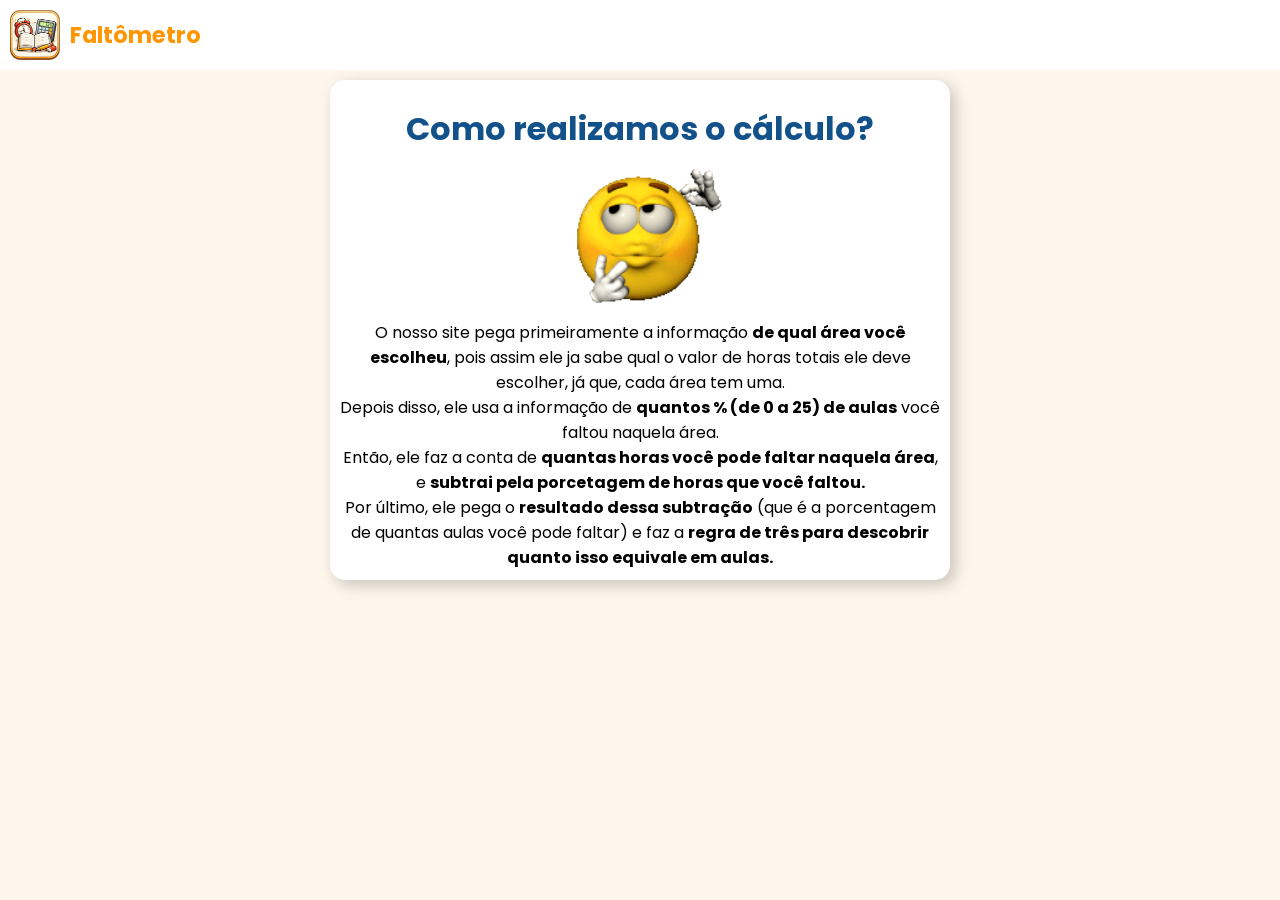
==== explicacao.html @ 8bf8314c "Initial commit" ====
<!DOCTYPE html>
<html lang="pt-br">
<head>
    <meta charset="UTF-8">
    <meta name="viewport" content="width=device-width, initial-scale=1.0">
    <title>Como Funciona?</title>
    <link rel="shortcut icon" href="favicon.ico" type="image/x-icon">
    <link rel="stylesheet" href="style.css">
</head>
<body>
    <header>
        <a href="https://lukashtmls.github.io/sit">
            <img id="imagem_logo"src="favicon.png" alt="Logo" name = "imagem_favicon" id = "imagem_favicon">

            <h1 id="texto_titulo">
                Faltômetro
            </h1>
        </a>

    </header>
    <main>
        <div class = "texto_titulo">
            <h1>Como realizamos o cálculo?</h1>
        </div>
        <div class = "imagem_emoji">  
            <img  name = "imagem_emoji" id = "imagem_emoji" src="fotos/pensando_1.png" alt="pensano">
        </div>
        <div class = "texto_explicacao">
            <p>O nosso site pega primeiramente a informação <strong>de qual área você escolheu</strong>, pois assim ele ja sabe qual o valor de horas totais ele deve escolher, já que, cada área tem uma.
            <p>Depois disso, ele usa a informação de <strong>quantos % (de 0 a 25) de aulas</strong> você faltou naquela área.</p>
            <p>Então, ele faz a conta de <strong>quantas horas você pode faltar naquela área</strong>, e <strong>subtrai pela porcetagem de horas que você faltou.</strong></p>
            <p>Por último, ele pega o <strong>resultado dessa subtração</strong> (que é a porcentagem de quantas aulas você pode faltar) e faz a <strong>regra de três para descobrir quanto isso equivale em aulas.</strong></p>
        </div>
    </main>
</body>
</html>
---- style.css ----
@import url('https://fonts.googleapis.com/css2?family=Poppins:ital,wght@0,100;0,200;0,300;0,400;0,500;0,600;0,700;0,800;0,900;1,100;1,200;1,300;1,400;1,500;1,600;1,700;1,800;1,900&display=swap');

* {
    margin:0%;
    padding:0%
}

input[type="number"]::-webkit-outer-spin-button,
input[type="number"]::-webkit-inner-spin-button {
  -webkit-appearance: none;
  margin: 0;
}

input[type="number"] {
  -moz-appearance: textfield;
}

body{
    background-color: #fdf6ec;
    text-align: center;
}

main h1 {
    margin-top: 15px;
    color:#125189;
}

header{
    background-color: white;
    text-align: center;
    padding-bottom: 10px;
    display: flex;
}

header > a{
    display:flex;
    text-decoration: none;
}

header > a >#imagem_logo {
    margin-left: auto;
    padding-top: 10px;
    width: 50px;
    height: 50px;
    margin: 0;
    margin-left: 10px
    
}

header > a > #texto_titulo {
    text-align: center;
    font-family: Poppins, Arial, Helvetica, sans-serif;
    color: #ff9500;
    font-weight: 700;
    margin-top: 18px;
    margin-left: 10px;
    font-size: 1.4em;
}

main {
    font-family: Poppins, Arial, Helvetica, sans-serif;
    background-color: #ffffff;
    border-radius: 15px;
    box-shadow: 5px 5px 15px #00000035;
    padding: 10px;
    margin: auto;  
    margin-bottom: 10px;
    margin-top: 10px;
    max-width: 600px;
    min-width: 300px;
}

main > #texto_escolha {
    text-align: left;
    margin-top: 30px;
    margin-bottom: 15px;
    font-weight: 600;
    display: block;
    margin-left: 20px;
    color: #125189;
    
}

.input_materias {
    text-align: left;
    margin-left: 80px;
    line-height: 25px;

}

.input_materias2 {
    display: flex;
    justify-content: space-between;
    align-items: center;
    width: 100%;
    box-sizing: border-box;
    line-height: 30px;
}

.input_materias2 input {
    width: 100px;
    padding: 5px;
    height: 25px;
    text-align: center;
    border-radius: 20px;
    border: 1px solid black;
    box-sizing: border-box;
    margin-right: 50px;
    margin-left: auto;
}

.input_materias2 span{
    display: inline-block;
    width: 130px;
    min-width: 130px;
    margin-left: 50px;
    text-align: left;
}

main > #texto_pergunta {
    text-align: left;
    font-weight: 600;
    margin-left: 20px;
    margin-top: 40px;
    color: #125189;
}

main > #input_porcentagem{
    width: 150px;
    text-align: center;
    margin: auto;
    margin-top: 10px;
    height: 40px;
    border-radius: 13px;
    border-width: 2px;
    border-color: black;
    display: block;
    margin-bottom: 15px;
}

main > #botao_calcular,  main > #botao_calcular2{
    background-image: linear-gradient(135deg, #ff9a3c, #ff7a00);
    width:40%;
    padding: 14px;
    margin-bottom:15px;
    color: white;
    border:none;
    border-radius: 12px;
    font-size:1.5em;
    font-weight: 600;
    cursor:pointer;
    box-shadow: 0 8px 20px rgba(255,122,0, 0.25);
    transition: .2s;
    padding: 15px;
}

main > #botao_calcular:hover,  main > #botao_calcular2:hover{
    transform: scale(1.067);
    box-shadow: 0px 0px 35px #ffa856;
}

#botao_calcular2 {
    margin-top: 30px;
}

main > #texto_resultado{
    font-weight: 600;
    font-size: 140%;
    color: #125189

}

.contador {
    display: flex;
    align-items: center;
    gap: 6px;
    margin-right: 20px;
}

.valor_contador {
    min-width: 20px;
    text-align: center;
    font-weight: 600;
    font-size: 1;
    color: #125189;
}

.btn_contador {
    margin-left: 2px;
    background-color: #ff9a3c;
    color: white;
    border: none;
    border-radius: 8px;
    width: 32px;
    height: 32px;
    font-size: 1.2em;
    font-weight: 700;
    cursor: pointer;
    transition: .2s;
}

.btn_contador:hover {
    transform: scale(1.05);
}

main > #texto_creditos{
    margin-top: 10px;
    text-align: center;
}

main hr {
    margin: auto;
    margin-top: 20px;
    width: 90%;
}

main > .fotos {
    padding-bottom: 13px;
}

main > .fotos > a > img {
  border-radius: 50%;
  width: 10%; 
  margin-bottom: 20px;
  transition: 0.2s;
}

main > .fotos > a > img:hover {
  transform: scale(1.15)
}

main > #explicao a{
    font-family: Poppins, Arial, Helvetica, sans-serif;
}

/*
    Página de explicação
*/

.imagem_emoji img{
    width: 37%;
    margin: auto;
    display: block
}

.voltarsite{
    margin-top: 41px;
}
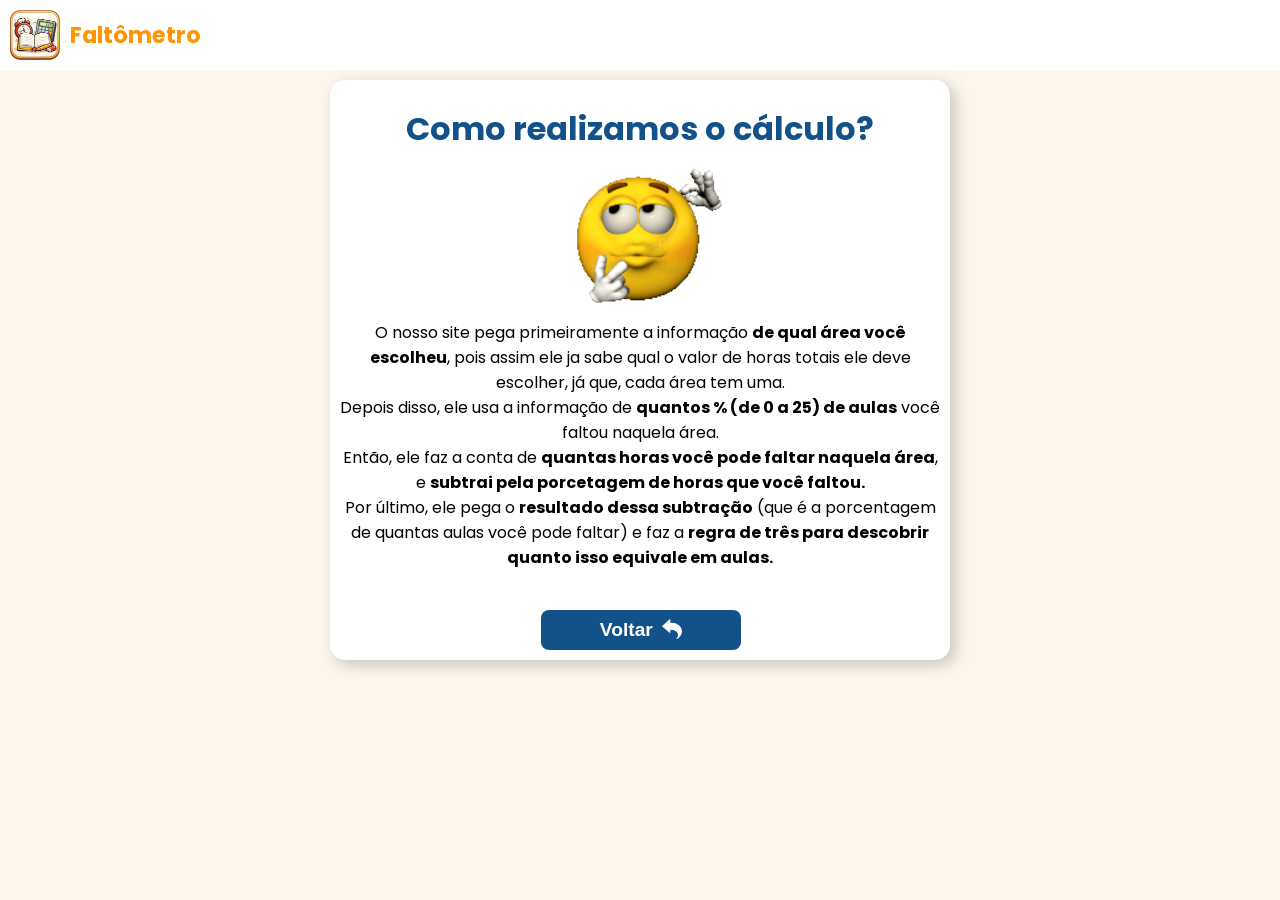
==== commit 5f16c2fb: "3.0 a pagina sla tbm to escrevendo isso aqui pra qm em fodase kkkkk" ====
--- a/explicacao.html
+++ b/explicacao.html
@@ -9,14 +9,13 @@
 </head>
 <body>
     <header>
-        <a href="https://lukashtmls.github.io/sit">
+        <div class="a">
             <img id="imagem_logo"src="favicon.png" alt="Logo" name = "imagem_favicon" id = "imagem_favicon">
 
             <h1 id="texto_titulo">
                 Faltômetro
             </h1>
-        </a>
-
+        </div>
     </header>
     <main>
         <div class = "texto_titulo">
@@ -31,6 +30,11 @@
             <p>Então, ele faz a conta de <strong>quantas horas você pode faltar naquela área</strong>, e <strong>subtrai pela porcetagem de horas que você faltou.</strong></p>
             <p>Por último, ele pega o <strong>resultado dessa subtração</strong> (que é a porcentagem de quantas aulas você pode faltar) e faz a <strong>regra de três para descobrir quanto isso equivale em aulas.</strong></p>
         </div>
+
+        <div class="botao_voltar">
+            <button onclick="window.history.back()" id="botao_voltar">Voltar <span><img src="fotos/seta.png" alt="seta"></span> </button>
+        </div>
     </main>
+
 </body>
 </html>
--- a/style.css
+++ b/style.css
@@ -32,12 +32,12 @@
     display: flex;
 }
 
-header > a{
+header > .a{
     display:flex;
     text-decoration: none;
 }
 
-header > a >#imagem_logo {
+header > .a >#imagem_logo {
     margin-left: auto;
     padding-top: 10px;
     width: 50px;
@@ -47,7 +47,7 @@
     
 }
 
-header > a > #texto_titulo {
+header > .a > #texto_titulo {
     text-align: center;
     font-family: Poppins, Arial, Helvetica, sans-serif;
     color: #ff9500;
@@ -167,7 +167,6 @@
     font-weight: 600;
     font-size: 140%;
     color: #125189
-
 }
 
 .contador {
@@ -191,8 +190,8 @@
     color: white;
     border: none;
     border-radius: 8px;
-    width: 32px;
-    height: 32px;
+    width: 28px;
+    height: 28px;
     font-size: 1.2em;
     font-weight: 700;
     cursor: pointer;
@@ -201,6 +200,13 @@
 
 .btn_contador:hover {
     transform: scale(1.05);
+}
+
+.resultados2 {
+    border-radius: 5px;
+    font-weight: 600;
+    font-size: 110%;
+    color: #125189
 }
 
 main > #texto_creditos{
@@ -247,3 +253,28 @@
     margin-top: 41px;
 }
 
+.botao_voltar {
+    margin-top: 40px;
+    padding: 0;
+}
+
+.botao_voltar > button {
+    margin-left: 2px;
+    background-color: #125189;
+    color: white;
+    border: none;
+    border-radius: 8px;
+    width: 200px;
+    height: 40px;
+    font-size: 1.2em;
+    font-weight: 700;
+    cursor: pointer;
+    transition: .2s;
+}
+
+.botao_voltar button > span > img {
+    width: 20px;
+    height: 20px;
+    margin-left: 4px;
+    margin-bottom: -3px;
+}
